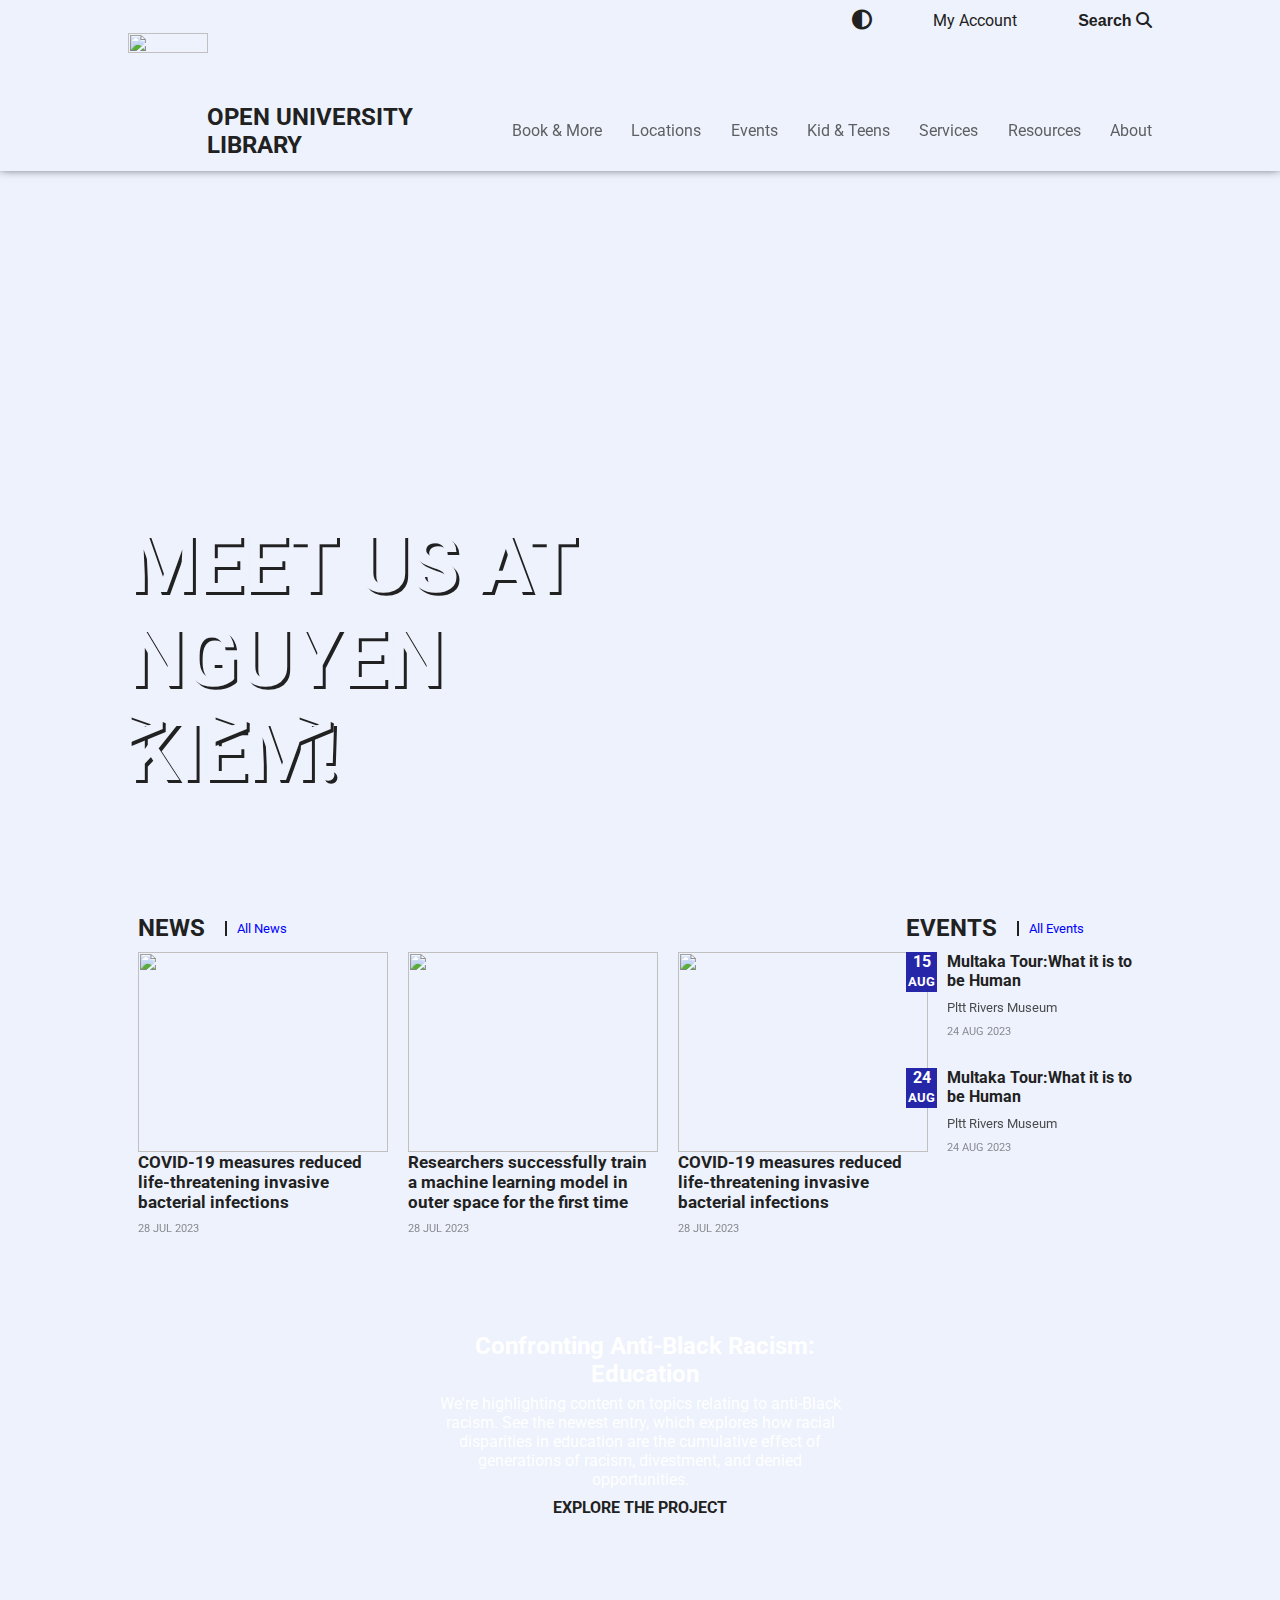
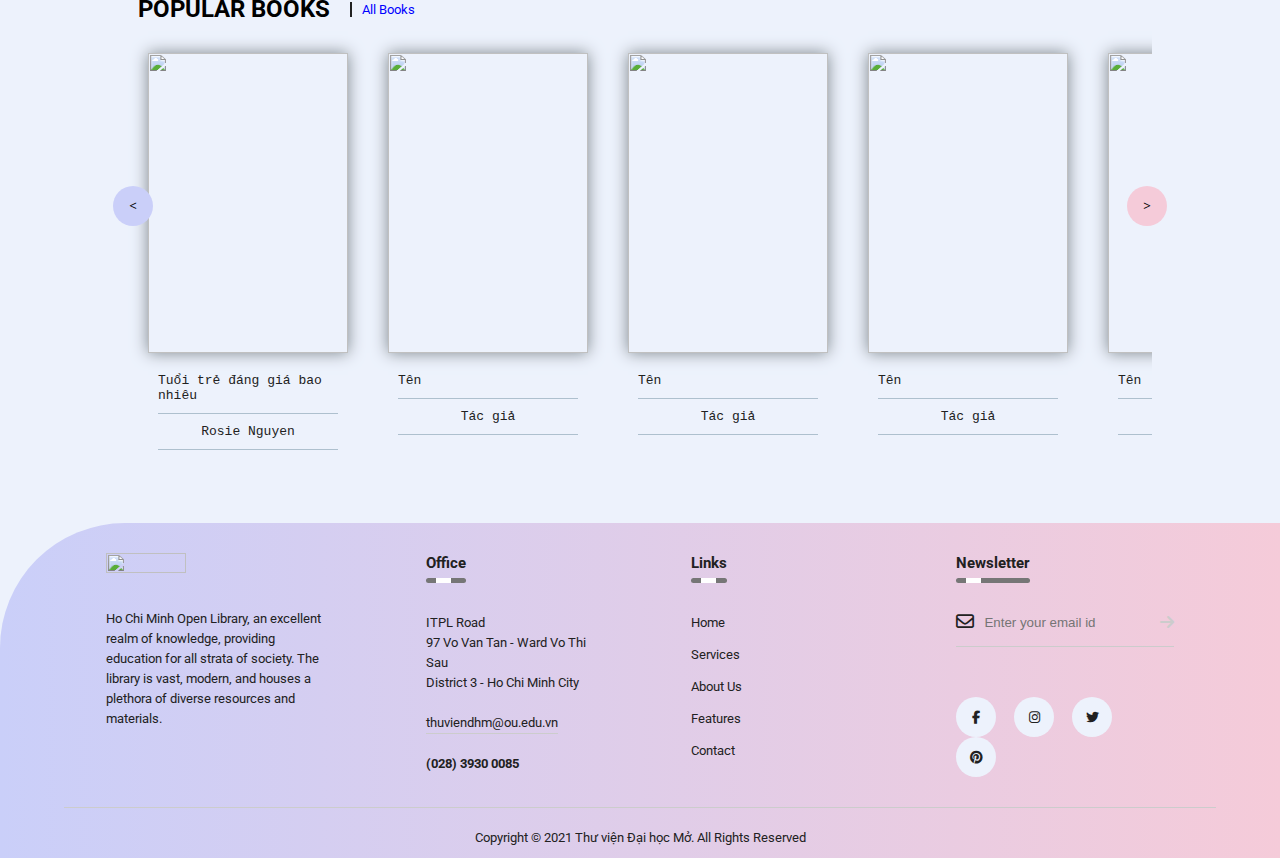
==== index.html @ e0888645 "darkmode" ====
<!DOCTYPE html>
    <html lang="en">
    <head>
        <meta charset="UTF-8">
        <meta name="viewport" content="width=device-width, initial-scale=1.0">

        <!--=============== FAVICON ===============-->
        <link rel="shortcut icon" href="images/logo.webp" type="image/x-icon">

        <!--=============== CSS ===============-->
        <link rel="stylesheet" href="/style/style.css">
        <link rel="stylesheet" href="https://cdnjs.cloudflare.com/ajax/libs/font-awesome/6.4.0/css/all.min.css">
        <link rel="stylesheet" href="/style/ipad-responsive.css">

        <title>Local Library</title>
    </head>
    <body>
        <!--==================== HEADER ====================-->
        <header id="header">
            <div class="left">
                <div class="logo-fullscreen">
                    <img src="/images/logo.webp" alt="">
                </div>
            </div>
            <div class="right">
                <ul class="nav-bar">
                    <li><i id="dark-mode-icon" class="fa-solid fa-circle-half-stroke"></i></li>
                    <li><a href="/index/account.html">My Account</a></li>
                    <li><button class="search-button">Search <i class="fa-solid fa-magnifying-glass"></i></button></li>
                </ul>
            </div>
        </header>

        <!--==================== MAIN ====================-->
        <main class="main">
            <!--==================== MENU ====================-->
            <section id="nav-bar-container">
                <div class="left">
                    <div class="logo-fullscreen hidden-vision">
                        <img src="/images/logo.webp" alt="">
                    </div>
                    <div class="title-fullscreen">
                        <h2>OPEN UNIVERSITY LIBRARY</h2>
                    </div>
                </div>
                <div class="right">
                    <ul class="nav-bar">
                        <li><a href="">Book & More</a></li>
                        <li><a href="">Locations</a></li>
                        <li><a href="">Events</a></li>
                        <li><a href="">Kid & Teens</a></li>
                        <li><a href="">Services</a></li>
                        <li><a href="">Resources</a></li>
                        <li><a href="">About</a></li>
                    </ul>
                    <div class="side-bar"><i class="fa-solid fa-bars"></i></div>
                </div>
            </section>
            <!--==================== VIDEO ====================-->
            <section class="" id="video-container">
                <video loop="" muted="" autoplay="" playsinline="" poster="images/library_img.jpg" class="fullscreen-bgvideo"> 
                    <source src="/video/video.mp4" type="video/mp4"> 
                </video>
                <div class="fullscreen-title">
                        <h1>MEET US AT NGUYEN KIEM!</h1>
                </div>
                <div class="arrow">
                    <span>></span>
                    <span>></span>
                    <span>></span>
                </div>
            </section>
        
            <!--==================== NEWS & EVENTS ====================-->
            <section id="news-and-events">
                <div id="news-container">
                    <div class="title-line">
                        <h2>NEWS</h2>
                        <a href="">All News</a>
                    </div>
                    <div class="news">
                        <div class="new">
                            <div class="new-image">
                                <img src="/images/image4.jpg" alt="">
                            </div>
                            <div class="new-description">
                                <p class="new-title">COVID-19 measures reduced life-threatening invasive bacterial infections</p>
                                <p class="time">28 JUL 2023</p>
                            </div>
                        </div>
                        <div class="new">
                            <div class="new-image">
                                <img src="/images/image3.jpg" alt="">
                            </div>
                            <div class="new-description">
                                <p class="new-title">Researchers successfully train a machine learning model in outer space for the first time</p>
                                <p class="time">28 JUL 2023</p>
                            </div>
                        </div>
                        <div class="new">
                            <div class="new-image">
                                <img src="/images/image2.jpg" alt="">
                            </div>
                            <div class="new-description">
                                <p class="new-title">COVID-19 measures reduced life-threatening invasive bacterial infections</p>
                                <p class="time">28 JUL 2023</p>
                            </div>
                        </div>
                    </div>
                </div>
                <div id="events-container">
                    <div class="title-line">
                        <h2>EVENTS</h2>
                        <a href="">All Events</a>
                    </div>
                    <div class="events">
                        <div class="event">
                            <div class="event-time">
                                15 <span>AUG</span>
                            </div>
                            <div class="event-description">
                                <p class="event-title">Multaka Tour:What it is to be Human</p>
                                <p class="event-location">Pltt Rivers Museum</p>
                                <p class="time">24 AUG 2023</p>
                            </div>
                        </div>
                        <div class="event">
                            <div class="event-time">
                                24 <span>AUG</span>
                            </div>
                            <div class="event-description">
                                <p class="event-title">Multaka Tour:What it is to be Human</p>
                                <p class="event-location">Pltt Rivers Museum</p>
                                <p class="time">24 AUG 2023</p>
                            </div>
                        </div>
                    </div>
                </div>
            </section>
            <!--==================== CENTER TWO PART ====================-->
            <div id="edu-container">
                <div class="edu-text-container">
                    <div class="title-line">
                        <h2>Confronting Anti-Black Racism: Education</h2>
                    </div>
                    <div>
                        We're highlighting content on topics relating to anti-Black racism. 
                        See the newest entry, which explores how racial disparities in education 
                        are the cumulative effect of generations of racism, divestment, and denied opportunities.
                    </div>
                    <div class="explore-button"><a href="">EXPLORE THE PROJECT</a></div>
                </div>
            </div>
            
            <!--==================== BOOKS ====================-->
            <section class="" id="books-and-more">
                <div class="title-line">
                    <h2>POPULAR BOOKS</h2>
                    <a href="">All Books</a>
                </div>
                <div id="formList">
                    <div id="list">
                        <div class="item">
                            <img src="/images/bookcover1.jpg" class="avatar" alt="">
                            <div class="content">
                                <div class="nameBook">
                                    <p>Tuổi trẻ đáng giá bao nhiêu</p>
                                </div>
                                <div class="nameAuthor">
                                    <p>Rosie Nguyen</p>
                                </div>
                            </div>
                        </div>
                        <div class="item">
                            <img src="/images/bookcover2.jpg" class="avatar" alt="">
                            <div class="content">
                                <div class="nameBook">
                                    <p>Tên</p>
                                </div>
                                <div class="nameAuthor">
                                    <p>Tác giả</p>
                                </div>
                            </div>
                        </div>
                        <div class="item">
                            <img src="/images/bookcover3.jpg" class="avatar" alt="">
                            <div class="content">
                                <div class="nameBook">
                                    <p>Tên</p>
                                </div>
                                <div class="nameAuthor">
                                    <p>Tác giả</p>
                                </div>
                            </div>
                        </div>
                        <div class="item">
                            <img src="/images/bookcover4.jpg" class="avatar" alt="">
                            <div class="content">
                                <div class="nameBook">
                                    <p>Tên</p>
                                </div>
                                <div class="nameAuthor">
                                    <p>Tác giả</p>
                                </div>
                            </div>
                        </div>
                        <div class="item">
                            <img src="/images/bookcover5.jpg" class="avatar" alt="">
                            <div class="content">
                                <div class="nameBook">
                                    <p>Tên</p>
                                </div>
                                <div class="nameAuthor">
                                    <p>Tác giả</p>
                                </div>
                            </div>
                        </div>
                        <div class="item">
                            <img src="/images/bookcover6.jpg" class="avatar" alt="">
                            <div class="content">
                                <div class="nameBook">
                                    <p>Tên</p>
                                </div>
                                <div class="nameAuthor">
                                    <p>Tác giả</p>
                                </div>
                            </div>
                        </div>
                        <div class="item">
                            <img src="/images/bookcover7.jpg" class="avatar" alt="">
                            <div class="content">
                                <div class="nameBook">
                                    <p>Tên</p>
                                </div>
                                <div class="nameAuthor">
                                    <p>Tác giả</p>
                                </div>
                            </div>
                        </div>
                        <div class="item">
                            <img src="/images/bookcover8.jpg" class="avatar" alt="">
                            <div class="content">
                                <div class="nameBook">
                                    <p>Tên</p>
                                </div>
                                <div class="nameAuthor">
                                    <p>Tác giả</p>
                                </div>
                            </div>
                        </div>
                    </div>
                </div>
                <div class="direction">
                    <button id="prev"><</button>
                    <button id="next">></button>
                </div>
                
            </section>

            <!--==================== NEWSLETTER ====================-->
            <section class="newsletter section">
                
            </section>
        </main>

        <!--==================== FOOTER ====================-->
        <footer>
            <div class="row">
                <div class="col">
                    <img src="/images/logo.webp" class="logo">
                    <p>
                        Ho Chi Minh Open Library, an excellent realm of knowledge, 
                        providing education for all strata of society. The library is vast, 
                        modern, and houses a plethora of diverse resources and materials. 
                    </p>
                </div>
                <div class="col">
                    <h3>Office<div class="underline"><span></span></div></h3>
                    <p>ITPL Road</p>
                    <p>97 Vo Van Tan - Ward Vo Thi Sau</p>
                    <p>District 3 - Ho Chi Minh City</p>
                    <p class="email-id">thuviendhm@ou.edu.vn</p>
                    <h4>(028) 3930 0085</h4>
                </div>
                <div class="col">
                    <h3>Links<div class="underline"><span></span></div></h3>
                    <ul class="linkList">
                        <li><a href="">Home</a></li>
                        <li><a href="">Services</a></li>
                        <li><a href="">About Us</a></li>
                        <li><a href="">Features</a></li>
                        <li><a href="">Contact</a></li>
                    </ul>
                </div>
                <div class="col">
                    <h3>Newsletter<div class="underline"><span></span></div></h3>
                    <form>
                        <i class="fa-regular fa-envelope"></i>
                        <input type="email" placeholder="Enter your email id" required>
                        <button type="submit"><i class="fa-solid fa-arrow-right"></i></button>
                    </form>
                    <div class="social-icons">
                        <a href="https://www.facebook.com/groups/thuvienou"><i class="fa-brands fa-facebook-f"></i></a>
                        <i class="fa-brands fa-instagram"></i>
                        <i class="fa-brands fa-twitter"></i>
                        <i class="fa-brands fa-pinterest"></i>
                    </div>
                </div>
            </div>
            <hr>
            <p class="copyright">Copyright © 2021 Thư viện Đại học Mở. All Rights Reserved</p>
        </footer>
        <!--=============== MAIN JS ===============-->
        <script src="/script/script.js"></script>
    </body>
</html>
---- style/style.css ----
@import url('https://fonts.googleapis.com/css2?family=Roboto&display=swap');

:root{
    --default-color: #fff;
    --gradient-color-start:#CACFF9;
    --gradient-color-end: #F5CBD9;
    --primary-color: #edf2fc;
    --secondary-color: #212121;
}

.dark-theme{
    --primary-color: #000106;
    --secondary-color: #fff;
    --gradient-color-start: #243748;
    --gradient-color-end: #4B749F;
}

*{
    margin: 0;
    padding: 0;
}

body{
    box-sizing: border-box;
    font-family: Roboto;
    margin: 0;
    background-color: var(--primary-color);
}

.flex{
    display: flex;
    align-items: center;
    justify-content: space-between;
}

a{
    color: var(--secondary-color);
    text-decoration: none;
}

.fixed{
    position: fixed;
    top: 0;
    width: 100%;
    z-index: 999;
}
.nav-bar{
    list-style: none;
    display: flex;
    justify-content: space-between;
}
img{
    width: 100%;
    object-fit: cover;
    height: 100%;
}

.hidden-vision{
    visibility: hidden;
}
/* HEADER STYLE */
#header{
    background-color: var(--primary-color);
    height: 10vh;
    max-width: 100%;
    display: flex;
    justify-content: center;
    position: relative;
    z-index: 999;
}
.left{
    width: 30%;
    display: flex;
    align-items: center;
}
.right{
    width: 50%;
}
.logo-fullscreen{
    width: 80px;
}
#header .right .nav-bar{
    margin-top: 10px;
    margin-left: auto;
    width: 300px;
    align-items: center;
}
#header .right .nav-bar li > button.search-button{
    border: none;
    background-color: var(--primary-color);
    color: var(--secondary-color);
    font-weight: bold;
    font-size: 1rem;
}

#dark-mode-icon{
    font-size: 20px;
    cursor: pointer;
    color: var(--secondary-color);
}

/* HEADER STYLE END */

/* MENU-BAR STYLE */
.title-fullscreen{
    color: var(--secondary-color);
}

#nav-bar-container{
    background-color: var(--primary-color);
    height: 9vh;
    max-width: 100%;
    display: flex;
    justify-content: center;
    align-items: center;
    box-shadow: 0px -3px 10px var(--secondary-color);
}
#nav-bar-container .right .nav-bar li{
    position: relative;
}
#nav-bar-container .right .nav-bar li:after {
    content: "";
    position: absolute;
    width: 0%;
    height: 3.5px;
    display: block;
    transition: all 0.3s ease;
}
#nav-bar-container .right .nav-bar li:hover::after {
    width: 100%;
    height: 3.5px;
    background-color: var(--secondary-color);
}
#nav-bar-container .right .nav-bar li a{
    opacity: 0.7;
}
#nav-bar-container .right .nav-bar li:hover a{
    opacity: 1;
}
#nav-bar-container .right .side-bar{
    width: 20px;
    font-size: 1.5rem;
    margin-left: auto;
    display: none;
}

/* MENU-BAR STYLE END */

/* VIDEO STYLE*/

#video-container{
    width: 100%;
    height: 77vh;
    position: relative;
    overflow: hidden;
}

.fullscreen-bgvideo{
    position: absolute;
    top: 50%;
    left: 50%;
    min-width: 100%;
    min-height: 100%;
    transform: translateX(-50%) translateY(-50%);
    z-index: -1;
}

.fullscreen-title {
    text-shadow: 3px 3px var(--secondary-color);
    position: absolute;
    top: 50%;
    left: 10%;
    max-width: 50%;
    color: var(--primary-color);
    font-size: 40px;
    width: 500px;
}

.arrow{
    position: absolute;
    bottom: 3%;
    left: 17%;
    rotate: 90deg;
    cursor: pointer;
}

.arrow span{
    display: block;
    margin: -10px;
    transform: rotate(-90deg);
    animation: animate 2s infinite;
    font-size: 80px;
    font-weight: bold;
    color: var(--primary-color);
    text-shadow: 3px 3px var(--secondary-color);
}

.arrow span:nth-child(2){
    animation-delay: 0.2s;  
}

.arrow span:nth-child(3){
    animation-delay: 0.4s;
}

@keyframes animate{
    0%{
        opacity: 0;
        transform: rotate(-90deg) translate(-20px, 0px);
    }
    50%{
        opacity: 1;
    }
    100%{
       opacity: 0;
        transform: rotate(-90deg) translate(20px, 0px);
    }
}
/* VIDEO STYLE END*/

/* NEWS AND EVENTS STYLE */

#news-and-events{
    display: flex;
    margin: 50px 10%;
    color: var(--secondary-color);
 
}
.title-line{
    display: flex;
    align-items: center;
    padding-left: 10px;
}
.title-line > a{
    color: blue;
    font-size: 0.8rem;
    margin-left: 20px;
    padding-left: 10px;
    border-left: 2px solid var(--secondary-color);
}
.event-description,
.new-description{
    width: 250px;
}
.new,
.event{
    padding: 10px;
    margin-bottom: 10px;
}
/* news */
#news-container{
    width: 75%;
}
.news{
    display: flex;
}
.new-image{
    width: 100%;
    height: 200px;
}
.new-description .new-title{
    font-size: 17px;
    font-weight: bold;
}
.time{
    font-size: 0.7rem;
    opacity: 0.5;
    margin-top: 10px;
}
/* news end */

/* events */
#events-container{
    width: 25%;
}
.event{
    display: flex;
}
.event .event-time{
    background-color: rgb(38, 38, 169);
    width: 40px;
    height: 40px;
    color: var(--default-color);
    text-align: center;
    margin-right: 10px;
    font-weight: bold;
}
.event .event-time > span{
    font-size: 0.8rem;
}
.event-description .event-title{
    font-weight: bold;
}
.event-description .event-location{
    opacity: 0.8;
    font-size: 0.8rem;
    margin-top: 10px;
}

/* events end */

/* NEWS AND EVENTS STYLE END*/

/* EDUCATION STYLE */
#edu-container{
    margin: 50px 10%;
    position: relative;
}
#edu-container::before {
    content: "";
    position: absolute;
    top: 0; left: 0;
    width: 100%; height: 100%;
    background-image: url(/images/education_bg.png);
    filter: brightness(0.5);
    background-repeat: no-repeat;
    background-position: center;
    background-size: cover;
}
#edu-container .edu-text-container{
    position: relative;
    display: flex;
    flex-direction: column;
    align-items: center;
    justify-content: space-evenly;
    color: var(--default-color);
    width: 40%;
    height: 200px;
    margin: 0px auto;
    padding: 20px;
}
.edu-text-container .title-line{
    text-align: center;
}
.edu-text-container  div:nth-child(2){
    text-align: center;
}
.edu-text-container  .explore-button{
    background-color: var(--primary-color);
    border-radius: 5px ;
    padding: 2px 10px;
    transition: 0.5s;
}
.edu-text-container  .explore-button > a{
    font-size: 1rem;
    font-weight: bold;
    transition: 0.5s;
}
.edu-text-container  .explore-button:hover{
    background-color: grey;
}
.edu-text-container  .explore-button:hover > a{
    color: var(--primary-color);
}

/* EDUCATION STYLE END */

/* BOOKS STYLE */
#books-and-more{
    position: relative;
    margin: 50px 10%;
}

.direction{
    text-align: center;
    position: absolute;
    top: 40%;
    width: 100%;
}

.direction button{
    font-family: cursive;
    font-weight: bold;
    border: none;
    width: 40px;
    height: 40px;
    border-radius: 50%;
    transition: 0.5s;
    margin: 0 10px;
    cursor: pointer;
}
.direction #prev{
    background-color: var(--gradient-color-start);
    position: absolute;
    left: -25px;
    transition: 0.5s;
}
.direction #prev:hover{
    background-color: var(--gradient-color-end);
}
.direction #next{
    background-color: var(--gradient-color-end);
    position: absolute;
    right: -25px;
    transition: 0.5s;
}
.direction #next:hover{
    background-color: var(--gradient-color-start);
}

.direction button:hover{
    background-color: var(--color6)
}

#formList{
    width: 1200px;
    max-width: 100%;
    overflow: auto;
    margin: 0 auto;
    scroll-behavior: smooth;
    scroll-snap-type: both;
}

#formList::-webkit-scrollbar{
    display: none!important;
}

#list{
    display: flex;
    width: max-content;
}

.item{
    width: 240px;
    height: 450px;
    overflow: hidden;
    transition: 0.5s;
    scroll-snap-align: start;
}

.item .avatar{
    display: block;
    margin: 30px auto 10px;
    width: 200px;
    height: 300px;
    object-fit: cover;
    box-shadow: 0px 0px 15px #7e878d;
    transition: 0.5s;
    cursor: pointer;
   
}

.item .avatar:hover{
    transform: scale(1.1);
    translate: 10px -10px;
    box-shadow: -8px 8px 10px #7e878d;
}
.item .content{
    padding: 0 30px;
    font-family: monospace;
    color: var(--secondary-color);
}

.item .content > div > p{
    padding: 10px 0;
    border-bottom: 1px solid #AEC0CE;
}
.item .nameAuthor{
    text-align: center;
    border-bottom: none!important;
}

#list:hover .item:not(:hover){
    filter: blur(1.5px);
}

/* BOOKS STYLE END */

/* FOOTER STYLE */

footer{
    width: 100%;
    background: linear-gradient(to right, var(--gradient-color-start) , var(--gradient-color-end));
    color: var(--secondary-color);
    padding: 20px 0 10px;
    border-top-left-radius: 125px;
    font-size: 13px;
    line-height: 20px;
}

.row{
    width: 85%;
    margin: auto;
    display: flex;
    flex-wrap: wrap;
    align-items: flex-start;
    justify-content: space-between;
}
.col{
    flex-basis: 20%;
    padding: 10px;
}
.col:nth-child(2), .col:nth-child(3){
    flex-basis: 15%;
}
.logo{
    width: 80px;
    margin-bottom: 30px;
}
.col h3{
    width: fit-content;
    margin-bottom: 40px;
    position: relative;
}
.email-id{
    width: fit-content;
    border-bottom: 1px solid #ccc;
    margin: 20px 0;
}
ul.linkList li{
    list-style: none;
    margin-bottom: 12px;
}
ul.linkList li a{
    text-decoration: none;
    color:var(--secondary-color);
}
.col form{
    padding-bottom: 15px;
    display: flex;
    align-items: center;
    justify-content: space-between;
    border-bottom: 1px solid #ccc;
    margin-bottom: 50px;
}
.col form .fa-envelope{
    font-size: 18px;
    margin-right: 10px;
}
.col form input{
    width: 100%;
    background: transparent;
    color: #ccc;
    border: 0;
}
.col form button{
    background-color: transparent;
    border: 0;
    cursor: pointer;
}
.col form button .fa-arrow-right{
    font-size: 16px;
    color: #ccc;
}
.social-icons i{
    width: 40px;
    height: 40px;
    border-radius: 50%;
    text-align: center;
    line-height: 40px;
    color: var(--secondary-color);
    background-color: var(--primary-color);
    margin-right: 15px;
    cursor: pointer;
}
hr{
    width: 90%;
    border: 0;
    border-bottom: 1px solid #ccc;
    margin: 20px auto;
}
.copyright{
    text-align: center;
}
.underline{
    width: 100%;
    height: 5px;
    background-color: #767676;
    border-radius: 3px;
    position: absolute;
    top: 25px;
    left: 0;
    overflow: hidden;
}
.underline span{
    width: 15px;
    height: 100%;
    background-color: var(--default-color);
    position: absolute;
    top: 0;
    left: 10px;
    animation: moving 2s linear infinite;
}
@keyframes moving{
    0%{
        left: -20px;
    }
    100%{
        left: 100%;
    }
}
/* FOOTER STYLE END */

/* RESPONSIVE STYLE */


@media screen and (max-width: 768px) {
     /* header responsive */
        #header{
            display: none;
        }
    /* header responsive end */
    /* menubar responsive */
    #menu-bar-container .logo-fullscreen img{
        display: block;
        margin-top: 10px;
    }
    .title > h2{
       font-size: 1.25rem;
    }
    .menu-bar{
        display: block;
    }
    /* menubar responsive end */
    
    /* book responsive */
    .item{
        width: 50vw;
    }

    .item .avatar{
        box-shadow: none;
        transform: scale(0.8);
    }

    .item .avatar:hover{
        transform: scale(1);
        translate: 0px 0px;
        box-shadow: 0px 0px 15px #7e878d;
    }
    .direction{
        display: none;
    }
    /* book responsive end*/

    /* footer responsive */
    footer{
        bottom: unset;
    }
    .col{
        flex-basis: 100%;
    }
    .col:nth-child(2), .col:nth-child(3){
        flex-basis: 100%;
    }
    /* footer responsive end*/
}
/* RESPONSIVE STYLE END */
---- style/ipad-responsive.css ----
@media screen and (max-width: 1024px){
    .title-line{
        padding-left: 0px;
        margin-bottom: 20px;
    }
    /* header responsive */
    #header{
        height: 7vh;
    }
    #nav-bar-container{
        height: 6vh;
    }
    /* header responsive end */

    /* menubar responsive */
   
    #nav-bar-container .left{
        width: 50%;
    }
    #nav-bar-container .right{
        width: 30%;
    }
    #nav-bar-container .right .nav-bar{
        display: none;
    }
    #nav-bar-container .right .side-bar{
        display: block;
    }

    /* menubar responsive end */

    /* video responsive */
    #video-container{
        height: 68vh;
    }
    /* video responsive*/

    /* news and event responsive */
    #news-and-events{
        flex-direction: column;
    }
    .news{
        flex-direction: column;
    }
    .new{
        display: flex;
        width: 600px;
    }
    .new-image{
        width: 200%;
        height: 300px;
    }
    .event-description,
    .new-description{
        width: 100%;
        margin-left: 20px;
    }
    .events{
        display: flex;

    }
    .event:not(:first-child){
        margin-left: 30px;
    }
    /* news and event responsive end*/

    /* education explore responsive */
    .edu-text-container  div:nth-child(2){
        font-size: 0.8rem;
    }
    .edu-text-container  .explore-button{
        margin-top: 10px;
    }
    /* education explore responsive end */
    
    /* book responsive */
    .item{
        width: 26.5vw;
    }
    .direction{
        display: none;
    }
    /* book responsive end*/

    /* footer responsive */
    .social-icons i{
        margin-bottom: 10px;
    }
    /* footer responsive end*/

    
}
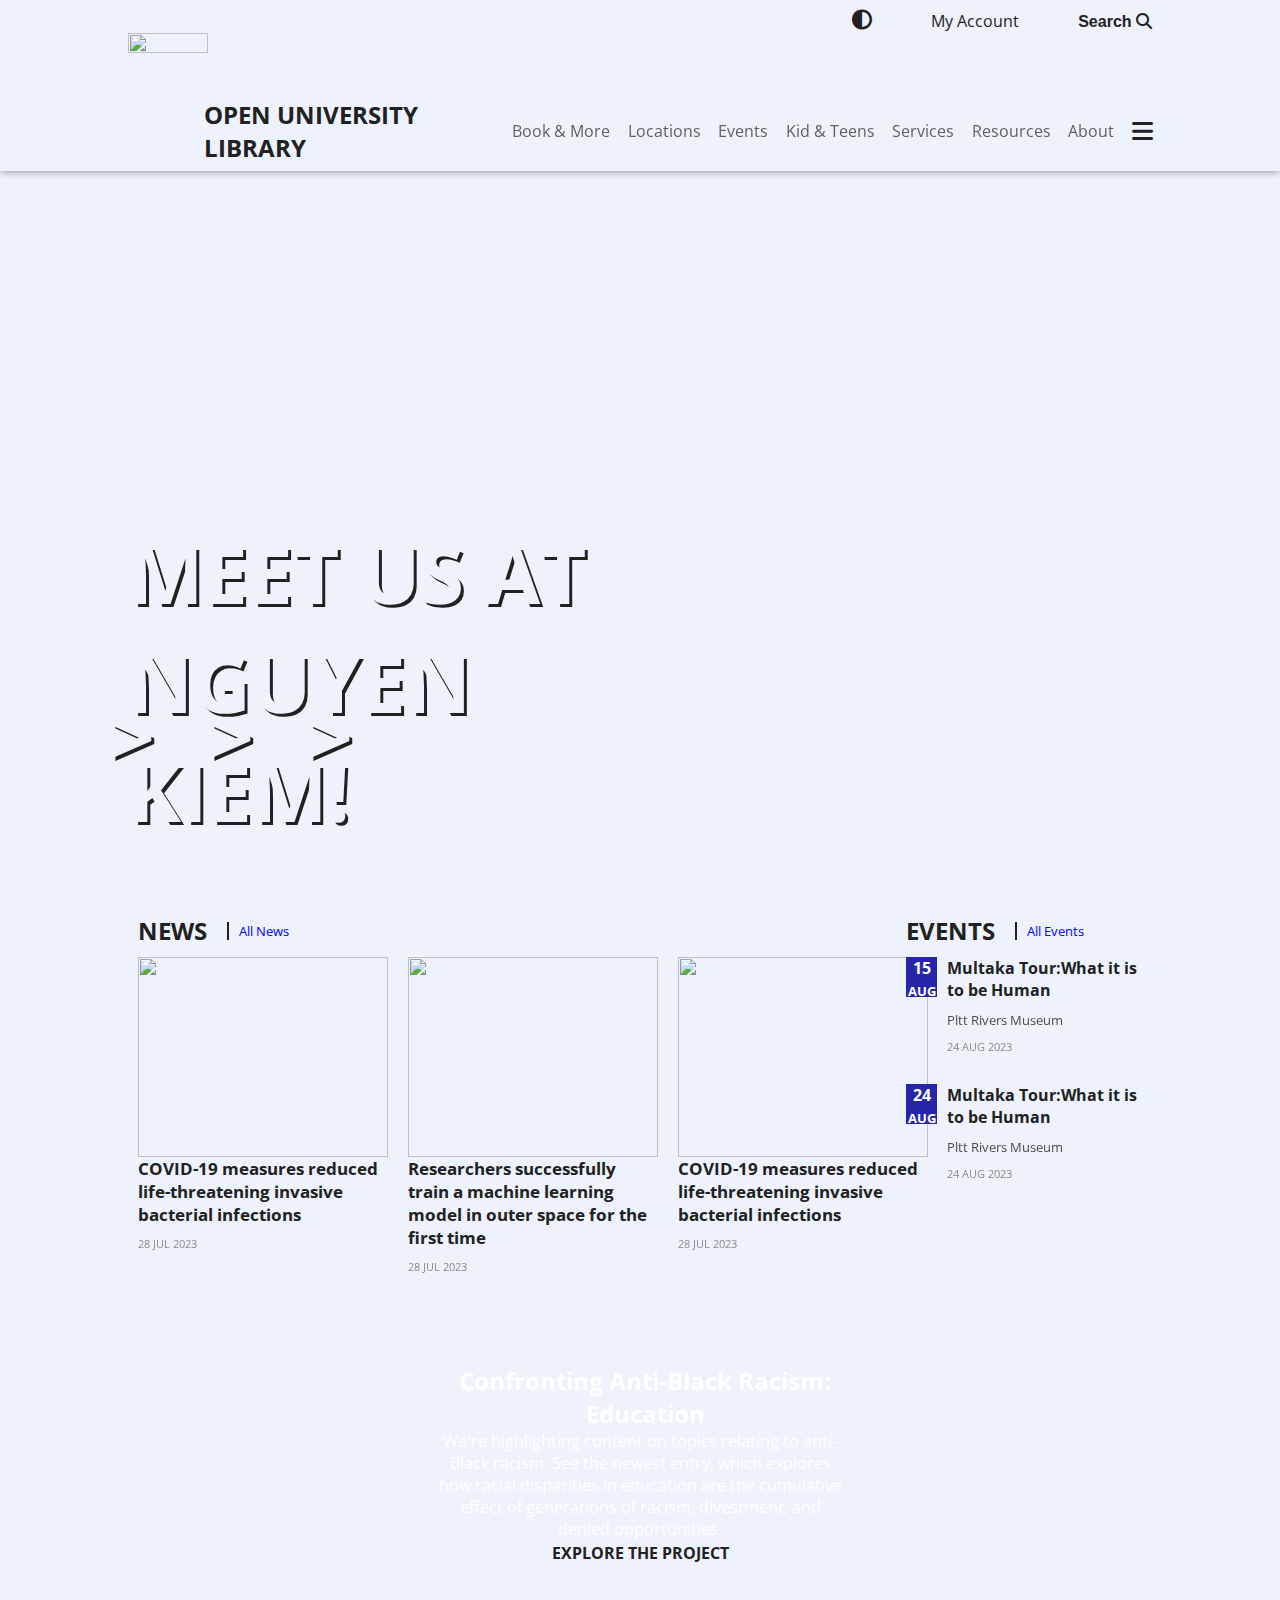
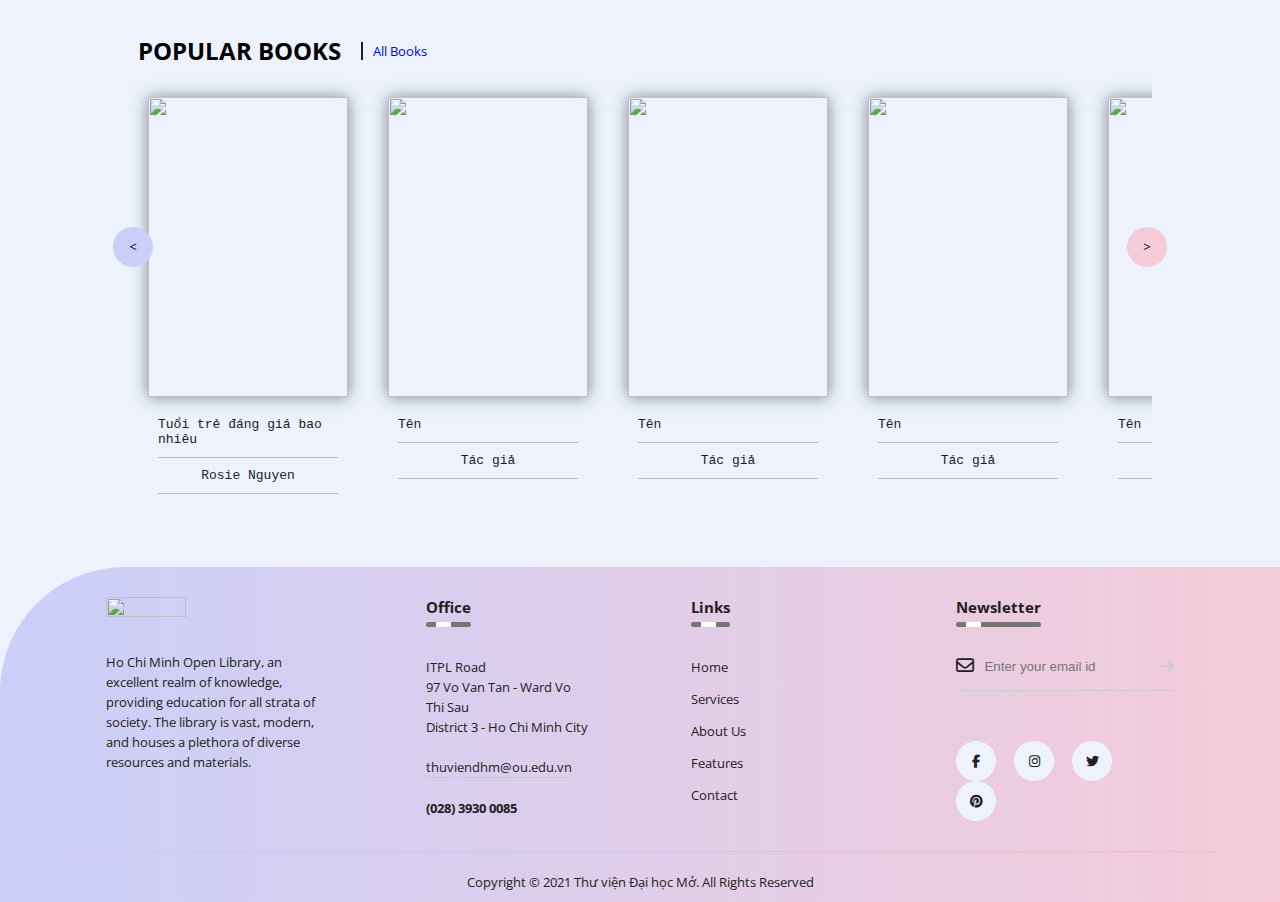
==== commit 3cff623c: "Merge pull request #4 from trvannhanh/trvannhanh" ====
--- a/index.html
+++ b/index.html
@@ -15,24 +15,50 @@
         <title>Local Library</title>
     </head>
     <body>
+        <div id="search-part">
+            <div id="search-container">
+                <div class="logo-fullscreen">
+                    <a href="index.html"><img src="../images/logo.webp" alt=""></a>
+                </div>
+                <h2>WHAT WOULD YOU LIKE TO FIND</h2>
+                <input type="text"><i class="fa-solid fa-magnifying-glass"></i>
+                <button id="search-close-button"><i class="fa-solid fa-x"></i></button>
+            </div>
+        </div>
+        <div id="sidebar">
+            <ul class="nav-bar">
+                <li><a href="../index/account.html">My Account</a></li>
+                <li><button class="search-button">Search <i class="fa-solid fa-magnifying-glass"></i></button></li>
+                <li><button id="close-button"><i class="fa-solid fa-x"></i></button></li>
+            </ul>
+            <ul class="main-nav-bar">
+                <li><a href=""><i class="fa-solid fa-book"></i>Book & More<i class="fa-solid fa-arrow-right"></i></a></li>
+                <li><a href=""><i class="fa-solid fa-location-dot"></i>Locations<i class="fa-solid fa-arrow-right"></i></a></li>
+                <li><a href=""><i class="fa-regular fa-calendar-days"></i>Events<i class="fa-solid fa-arrow-right"></i></a></li>
+                <li><a href=""><i class="fa-solid fa-children"></i>Kid & Teens<i class="fa-solid fa-arrow-right"></i></a></li>
+                <li><a href=""><i class="fa-solid fa-gear"></i>Services<i class="fa-solid fa-arrow-right"></i></a></li>
+                <li><a href=""><i class="fa-solid fa-cloud"></i>Resources<i class="fa-solid fa-arrow-right"></i></a></li>
+                <li><a href=""><i class="fa-solid fa-circle-info"></i>About<i class="fa-solid fa-arrow-right"></i></a></li>
+        </div>
         <!--==================== HEADER ====================-->
         <header id="header">
             <div class="left">
                 <div class="logo-fullscreen">
-                    <img src="/images/logo.webp" alt="">
+                    <a href="index.html"><img src="../images/logo.webp" alt=""></a>
                 </div>
             </div>
             <div class="right">
                 <ul class="nav-bar">
                     <li><i id="dark-mode-icon" class="fa-solid fa-circle-half-stroke"></i></li>
                     <li><a href="/index/account.html">My Account</a></li>
-                    <li><button class="search-button">Search <i class="fa-solid fa-magnifying-glass"></i></button></li>
+                    <li><button id="search-button">Search <i class="fa-solid fa-magnifying-glass"></i></button></li>
                 </ul>
             </div>
         </header>
 
         <!--==================== MAIN ====================-->
         <main class="main">
+            
             <!--==================== MENU ====================-->
             <section id="nav-bar-container">
                 <div class="left">
@@ -52,15 +78,13 @@
                         <li><a href="">Services</a></li>
                         <li><a href="">Resources</a></li>
                         <li><a href="">About</a></li>
+                        <li><div id="sidebar-button"><i class="fa-solid fa-bars"></i></div></li>
                     </ul>
-                    <div class="side-bar"><i class="fa-solid fa-bars"></i></div>
+                    
                 </div>
             </section>
             <!--==================== VIDEO ====================-->
-            <section class="" id="video-container">
-                <video loop="" muted="" autoplay="" playsinline="" poster="images/library_img.jpg" class="fullscreen-bgvideo"> 
-                    <source src="/video/video.mp4" type="video/mp4"> 
-                </video>
+            <section class="" id="banner-container">
                 <div class="fullscreen-title">
                         <h1>MEET US AT NGUYEN KIEM!</h1>
                 </div>
@@ -137,7 +161,7 @@
                     </div>
                 </div>
             </section>
-            <!--==================== CENTER TWO PART ====================-->
+            <!--==================== EDUCATION EXPLORE ====================-->
             <div id="edu-container">
                 <div class="edu-text-container">
                     <div class="title-line">
@@ -254,11 +278,6 @@
                     <button id="prev"><</button>
                     <button id="next">></button>
                 </div>
-                
-            </section>
-
-            <!--==================== NEWSLETTER ====================-->
-            <section class="newsletter section">
                 
             </section>
         </main>
--- a/style/style.css
+++ b/style/style.css
@@ -1,11 +1,12 @@
-@import url('https://fonts.googleapis.com/css2?family=Roboto&display=swap');
-
+@import url('https://fonts.googleapis.com/css2?family=Open+Sans&family=Roboto&display=swap');
 :root{
     --default-color: #fff;
     --gradient-color-start:#CACFF9;
     --gradient-color-end: #F5CBD9;
     --primary-color: #edf2fc;
     --secondary-color: #212121;
+    --font-one: 'Roboto';
+    --font-two: 'Open Sans';
 }
 
 .dark-theme{
@@ -18,11 +19,12 @@
 *{
     margin: 0;
     padding: 0;
+    list-style: none;
 }
 
 body{
     box-sizing: border-box;
-    font-family: Roboto;
+    font-family: var(--font-two);
     margin: 0;
     background-color: var(--primary-color);
 }
@@ -42,13 +44,16 @@
     position: fixed;
     top: 0;
     width: 100%;
-    z-index: 999;
+    z-index: 888;
 }
 .nav-bar{
     list-style: none;
     display: flex;
     justify-content: space-between;
 }
+.nav-bar button{
+    cursor: pointer;
+}
 img{
     width: 100%;
     object-fit: cover;
@@ -57,6 +62,13 @@
 
 .hidden-vision{
     visibility: hidden;
+}
+.show{
+    display: block!important;
+}
+
+.hidden{
+    display: none!important;
 }
 /* HEADER STYLE */
 #header{
@@ -66,7 +78,7 @@
     display: flex;
     justify-content: center;
     position: relative;
-    z-index: 999;
+    z-index: 888;
 }
 .left{
     width: 30%;
@@ -78,6 +90,7 @@
 }
 .logo-fullscreen{
     width: 80px;
+    cursor: pointer;
 }
 #header .right .nav-bar{
     margin-top: 10px;
@@ -85,7 +98,7 @@
     width: 300px;
     align-items: center;
 }
-#header .right .nav-bar li > button.search-button{
+#header .right .nav-bar li > button#search-button{
     border: none;
     background-color: var(--primary-color);
     color: var(--secondary-color);
@@ -99,11 +112,53 @@
     color: var(--secondary-color);
 }
 
+/* search */
+
+#search-part{
+    display: none;
+}
+
+#search-container{
+    width: 100%;
+    height: 10vh;
+    position: fixed;
+    z-index: 999;
+    background-color: var(--gradient-color-start);
+    display: flex;
+    justify-content: center;
+    align-items: center;
+}
+#search-container > h2{
+    font-weight: bold;
+    margin-right: 50px;
+}
+
+#search-container > input{
+    width: 700px;
+    border: none;
+    background-color: transparent;
+    border-bottom: 3px solid var(--gradient-color-end);
+    outline: none;
+}
+
+#search-container > button{
+    position: absolute;
+    right: 8%;
+    top: 10px;
+    border: none;
+    background: transparent;
+}
+
+#search-container i{
+    opacity: 0.8;
+    cursor: pointer;
+}
 /* HEADER STYLE END */
 
 /* MENU-BAR STYLE */
 .title-fullscreen{
     color: var(--secondary-color);
+    font-family: var(--font-two);
 }
 
 #nav-bar-container{
@@ -115,8 +170,12 @@
     align-items: center;
     box-shadow: 0px -3px 10px var(--secondary-color);
 }
+#nav-bar-container .right .nav-bar{
+    align-items: center;
+}
 #nav-bar-container .right .nav-bar li{
     position: relative;
+   
 }
 #nav-bar-container .right .nav-bar li:after {
     content: "";
@@ -126,7 +185,7 @@
     display: block;
     transition: all 0.3s ease;
 }
-#nav-bar-container .right .nav-bar li:hover::after {
+#nav-bar-container .right .nav-bar li:not(:last-child):hover:after {
     width: 100%;
     height: 3.5px;
     background-color: var(--secondary-color);
@@ -137,32 +196,86 @@
 #nav-bar-container .right .nav-bar li:hover a{
     opacity: 1;
 }
-#nav-bar-container .right .side-bar{
+#nav-bar-container .right #sidebar-button{
     width: 20px;
     font-size: 1.5rem;
-    margin-left: auto;
+    cursor: pointer;
+    color: var(--secondary-color);
+}
+
+/* sidebar style */
+#sidebar{
+    position: fixed;
+    z-index: 999;
+    right: 0;
+    max-width: 400px;
+    width: 400px;
+    height: 100%;
+    background-color: var(--gradient-color-end);
     display: none;
-}
+    animation: sidebar-ani .5s;
+}
+@keyframes sidebar-ani {
+    0%{
+        width: 0px;
+    }
+    100%{
+        width: 400px;
+    }
+}
+
+#sidebar .nav-bar{
+    width: 220px;
+    align-items: center;
+    margin: 10px 10px;
+}
+#sidebar .nav-bar li button{
+    border: none;
+    background-color: transparent;
+    font-size: 1rem;
+    color: var(--secondary-color);
+}
+#sidebar .nav-bar li i{
+    font-size: 0.8rem;
+} 
+#sidebar .main-nav-bar{
+    flex-direction: column;
+    margin-top: 10px;
+}
+#sidebar .main-nav-bar a{
+    display: block;
+    height: 100%;
+    width: 100%;
+    line-height: 40px;
+    font-size: 1rem;
+    color: var(--secondary-color);
+    padding-left: 20px;
+    box-sizing: border-box;
+    transition: .4s;
+}
+#sidebar .main-nav-bar li:hover a{
+    padding-left: 30px;
+    background-color: var(--gradient-color-start);
+}
+#sidebar .main-nav-bar a i{
+    margin-right: 16px;
+}
+/* sidebar style end */
 
 /* MENU-BAR STYLE END */
 
 /* VIDEO STYLE*/
 
-#video-container{
+#banner-container{
     width: 100%;
     height: 77vh;
     position: relative;
     overflow: hidden;
-}
-
-.fullscreen-bgvideo{
-    position: absolute;
-    top: 50%;
-    left: 50%;
-    min-width: 100%;
-    min-height: 100%;
-    transform: translateX(-50%) translateY(-50%);
-    z-index: -1;
+    background-image: url(/images/library_img.jpg);
+    background-attachment: fixed;
+    background-repeat: no-repeat;
+    background-size: cover;
+    background-position: center;
 }
 
 .fullscreen-title {
@@ -178,7 +291,7 @@
 
 .arrow{
     position: absolute;
-    bottom: 3%;
+    bottom: -2%;
     left: 17%;
     rotate: 90deg;
     cursor: pointer;
@@ -246,6 +359,7 @@
 .event{
     padding: 10px;
     margin-bottom: 10px;
+    cursor: pointer;
 }
 /* news */
 #news-container{
@@ -261,6 +375,9 @@
 .new-description .new-title{
     font-size: 17px;
     font-weight: bold;
+}
+.new-description .new-title:hover{
+    color: rgb(192, 29, 29);
 }
 .time{
     font-size: 0.7rem;
@@ -290,6 +407,9 @@
 }
 .event-description .event-title{
     font-weight: bold;
+}
+.event-description .event-title:hover{
+    color: rgb(192, 29, 29);
 }
 .event-description .event-location{
     opacity: 0.8;
--- a/style/ipad-responsive.css
+++ b/style/ipad-responsive.css
@@ -18,20 +18,39 @@
         width: 50%;
     }
     #nav-bar-container .right{
-        width: 30%;
+        width: 30%
     }
     #nav-bar-container .right .nav-bar{
+        justify-content: flex-end;
+    }
+    #nav-bar-container .right .nav-bar li:not(:last-child){
         display: none;
-    }
-    #nav-bar-container .right .side-bar{
-        display: block;
     }
 
     /* menubar responsive end */
 
+    /* sidebar responsive */
+    #sidebar{
+        width: 350px;
+        animation: responsive-sidebar-ani .5s;
+    }
+    @keyframes responsive-sidebar-ani {
+        0%{
+            width: 0px;
+        }
+        100%{
+            width: 350px;
+        }
+    }
+    /* sidebar responsive end */
+
     /* video responsive */
     #video-container{
         height: 68vh;
+    }
+    .arrow{
+        bottom: 5%;
+        left: 22%;
     }
     /* video responsive*/
 
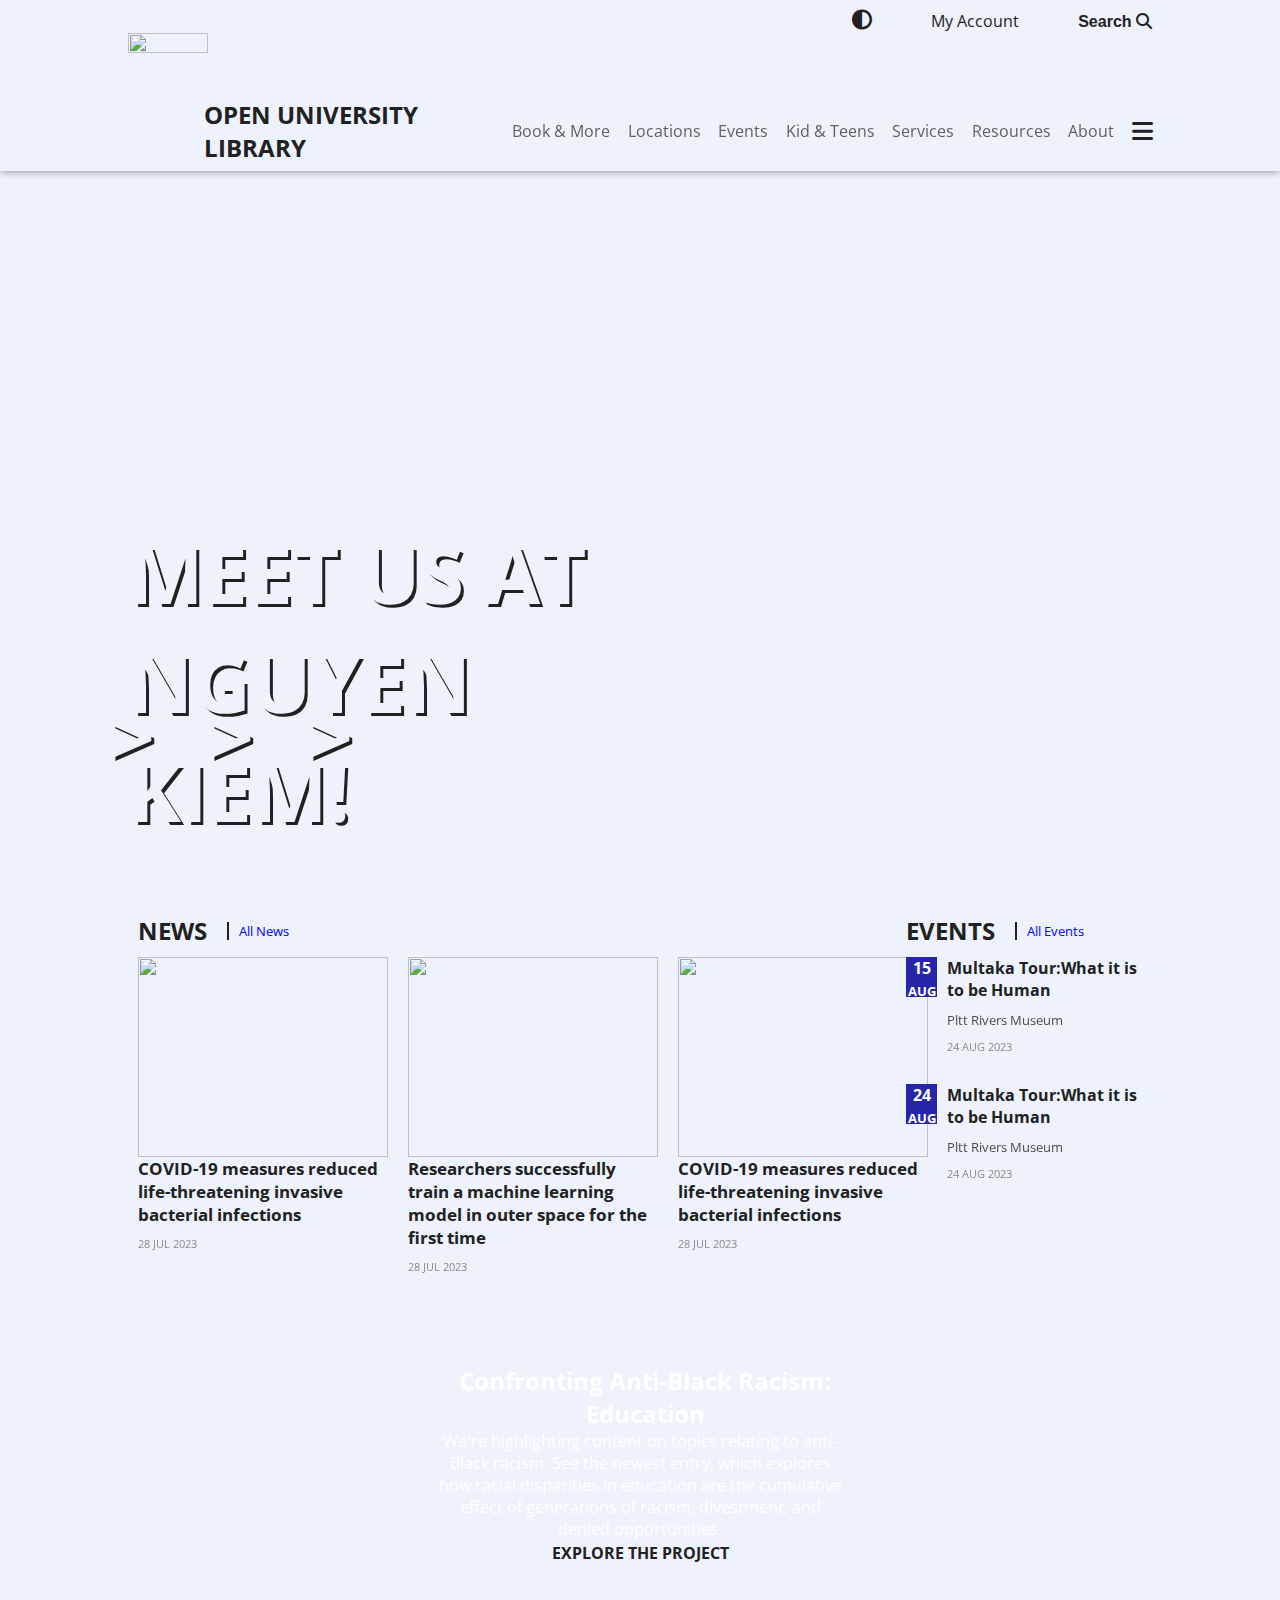
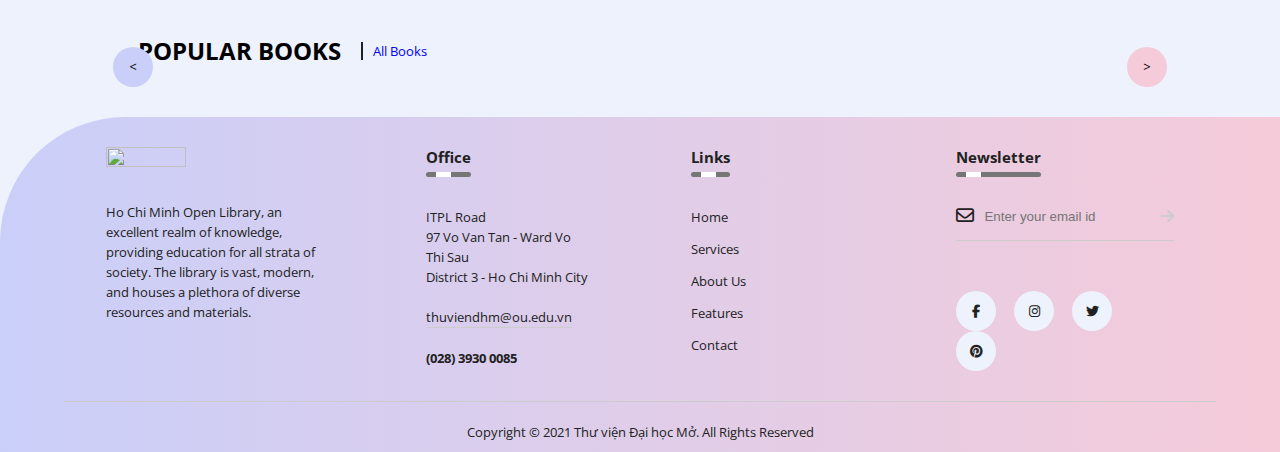
==== commit cb60920a: "back" ====
--- a/index.html
+++ b/index.html
@@ -5,7 +5,7 @@
         <meta name="viewport" content="width=device-width, initial-scale=1.0">
 
         <!--=============== FAVICON ===============-->
-        <link rel="shortcut icon" href="images/logo.webp" type="image/x-icon">
+        <link rel="shortcut icon" href="/..images/logo.webp" type="image/x-icon">
 
         <!--=============== CSS ===============-->
         <link rel="stylesheet" href="/style/style.css">
@@ -34,7 +34,7 @@
             <ul class="main-nav-bar">
                 <li><a href=""><i class="fa-solid fa-book"></i>Book & More<i class="fa-solid fa-arrow-right"></i></a></li>
                 <li><a href=""><i class="fa-solid fa-location-dot"></i>Locations<i class="fa-solid fa-arrow-right"></i></a></li>
-                <li><a href=""><i class="fa-regular fa-calendar-days"></i>Events<i class="fa-solid fa-arrow-right"></i></a></li>
+                <li><a href="../index/calendar.html"><i class="fa-regular fa-calendar-days"></i>Events<i class="fa-solid fa-arrow-right"></i></a></li>
                 <li><a href=""><i class="fa-solid fa-children"></i>Kid & Teens<i class="fa-solid fa-arrow-right"></i></a></li>
                 <li><a href=""><i class="fa-solid fa-gear"></i>Services<i class="fa-solid fa-arrow-right"></i></a></li>
                 <li><a href=""><i class="fa-solid fa-cloud"></i>Resources<i class="fa-solid fa-arrow-right"></i></a></li>
@@ -44,13 +44,13 @@
         <header id="header">
             <div class="left">
                 <div class="logo-fullscreen">
-                    <a href="index.html"><img src="../images/logo.webp" alt=""></a>
+                    <a href="../index.html"><img src="../images/logo.webp" alt=""></a>
                 </div>
             </div>
             <div class="right">
                 <ul class="nav-bar">
                     <li><i id="dark-mode-icon" class="fa-solid fa-circle-half-stroke"></i></li>
-                    <li><a href="/index/account.html">My Account</a></li>
+                    <li><a href="../index/account.html">My Account</a></li>
                     <li><button id="search-button">Search <i class="fa-solid fa-magnifying-glass"></i></button></li>
                 </ul>
             </div>
@@ -63,7 +63,7 @@
             <section id="nav-bar-container">
                 <div class="left">
                     <div class="logo-fullscreen hidden-vision">
-                        <img src="/images/logo.webp" alt="">
+                        <a href="/index.html"><img src="../images/logo.webp" alt=""></a>
                     </div>
                     <div class="title-fullscreen">
                         <h2>OPEN UNIVERSITY LIBRARY</h2>
@@ -71,9 +71,9 @@
                 </div>
                 <div class="right">
                     <ul class="nav-bar">
-                        <li><a href="">Book & More</a></li>
+                        <li><a href="#books-and-more">Book & More</a></li>
                         <li><a href="">Locations</a></li>
-                        <li><a href="">Events</a></li>
+                        <li><a href="../index/calendar.html">Events</a></li>
                         <li><a href="">Kid & Teens</a></li>
                         <li><a href="">Services</a></li>
                         <li><a href="">Resources</a></li>
@@ -105,7 +105,7 @@
                     <div class="news">
                         <div class="new">
                             <div class="new-image">
-                                <img src="/images/image4.jpg" alt="">
+                                <img src="../images/image4.jpg" alt="">
                             </div>
                             <div class="new-description">
                                 <p class="new-title">COVID-19 measures reduced life-threatening invasive bacterial infections</p>
@@ -114,7 +114,7 @@
                         </div>
                         <div class="new">
                             <div class="new-image">
-                                <img src="/images/image3.jpg" alt="">
+                                <img src="../images/image3.jpg" alt="">
                             </div>
                             <div class="new-description">
                                 <p class="new-title">Researchers successfully train a machine learning model in outer space for the first time</p>
@@ -123,7 +123,7 @@
                         </div>
                         <div class="new">
                             <div class="new-image">
-                                <img src="/images/image2.jpg" alt="">
+                                <img src="../images/image2.jpg" alt="">
                             </div>
                             <div class="new-description">
                                 <p class="new-title">COVID-19 measures reduced life-threatening invasive bacterial infections</p>
@@ -184,8 +184,8 @@
                 </div>
                 <div id="formList">
                     <div id="list">
-                        <div class="item">
-                            <img src="/images/bookcover1.jpg" class="avatar" alt="">
+                        <!-- <div class="item"><a href="../index/book.html">
+                            <img src="../images/bookcover1.jpg" class="avatar" alt="">
                             <div class="content">
                                 <div class="nameBook">
                                     <p>Tuổi trẻ đáng giá bao nhiêu</p>
@@ -193,85 +193,9 @@
                                 <div class="nameAuthor">
                                     <p>Rosie Nguyen</p>
                                 </div>
-                            </div>
-                        </div>
-                        <div class="item">
-                            <img src="/images/bookcover2.jpg" class="avatar" alt="">
-                            <div class="content">
-                                <div class="nameBook">
-                                    <p>Tên</p>
-                                </div>
-                                <div class="nameAuthor">
-                                    <p>Tác giả</p>
-                                </div>
-                            </div>
-                        </div>
-                        <div class="item">
-                            <img src="/images/bookcover3.jpg" class="avatar" alt="">
-                            <div class="content">
-                                <div class="nameBook">
-                                    <p>Tên</p>
-                                </div>
-                                <div class="nameAuthor">
-                                    <p>Tác giả</p>
-                                </div>
-                            </div>
-                        </div>
-                        <div class="item">
-                            <img src="/images/bookcover4.jpg" class="avatar" alt="">
-                            <div class="content">
-                                <div class="nameBook">
-                                    <p>Tên</p>
-                                </div>
-                                <div class="nameAuthor">
-                                    <p>Tác giả</p>
-                                </div>
-                            </div>
-                        </div>
-                        <div class="item">
-                            <img src="/images/bookcover5.jpg" class="avatar" alt="">
-                            <div class="content">
-                                <div class="nameBook">
-                                    <p>Tên</p>
-                                </div>
-                                <div class="nameAuthor">
-                                    <p>Tác giả</p>
-                                </div>
-                            </div>
-                        </div>
-                        <div class="item">
-                            <img src="/images/bookcover6.jpg" class="avatar" alt="">
-                            <div class="content">
-                                <div class="nameBook">
-                                    <p>Tên</p>
-                                </div>
-                                <div class="nameAuthor">
-                                    <p>Tác giả</p>
-                                </div>
-                            </div>
-                        </div>
-                        <div class="item">
-                            <img src="/images/bookcover7.jpg" class="avatar" alt="">
-                            <div class="content">
-                                <div class="nameBook">
-                                    <p>Tên</p>
-                                </div>
-                                <div class="nameAuthor">
-                                    <p>Tác giả</p>
-                                </div>
-                            </div>
-                        </div>
-                        <div class="item">
-                            <img src="/images/bookcover8.jpg" class="avatar" alt="">
-                            <div class="content">
-                                <div class="nameBook">
-                                    <p>Tên</p>
-                                </div>
-                                <div class="nameAuthor">
-                                    <p>Tác giả</p>
-                                </div>
-                            </div>
-                        </div>
+                            </div></a>
+                        </div>
+                        -->
                     </div>
                 </div>
                 <div class="direction">
@@ -286,7 +210,7 @@
         <footer>
             <div class="row">
                 <div class="col">
-                    <img src="/images/logo.webp" class="logo">
+                    <img src="../images/logo.webp" class="logo">
                     <p>
                         Ho Chi Minh Open Library, an excellent realm of knowledge, 
                         providing education for all strata of society. The library is vast, 
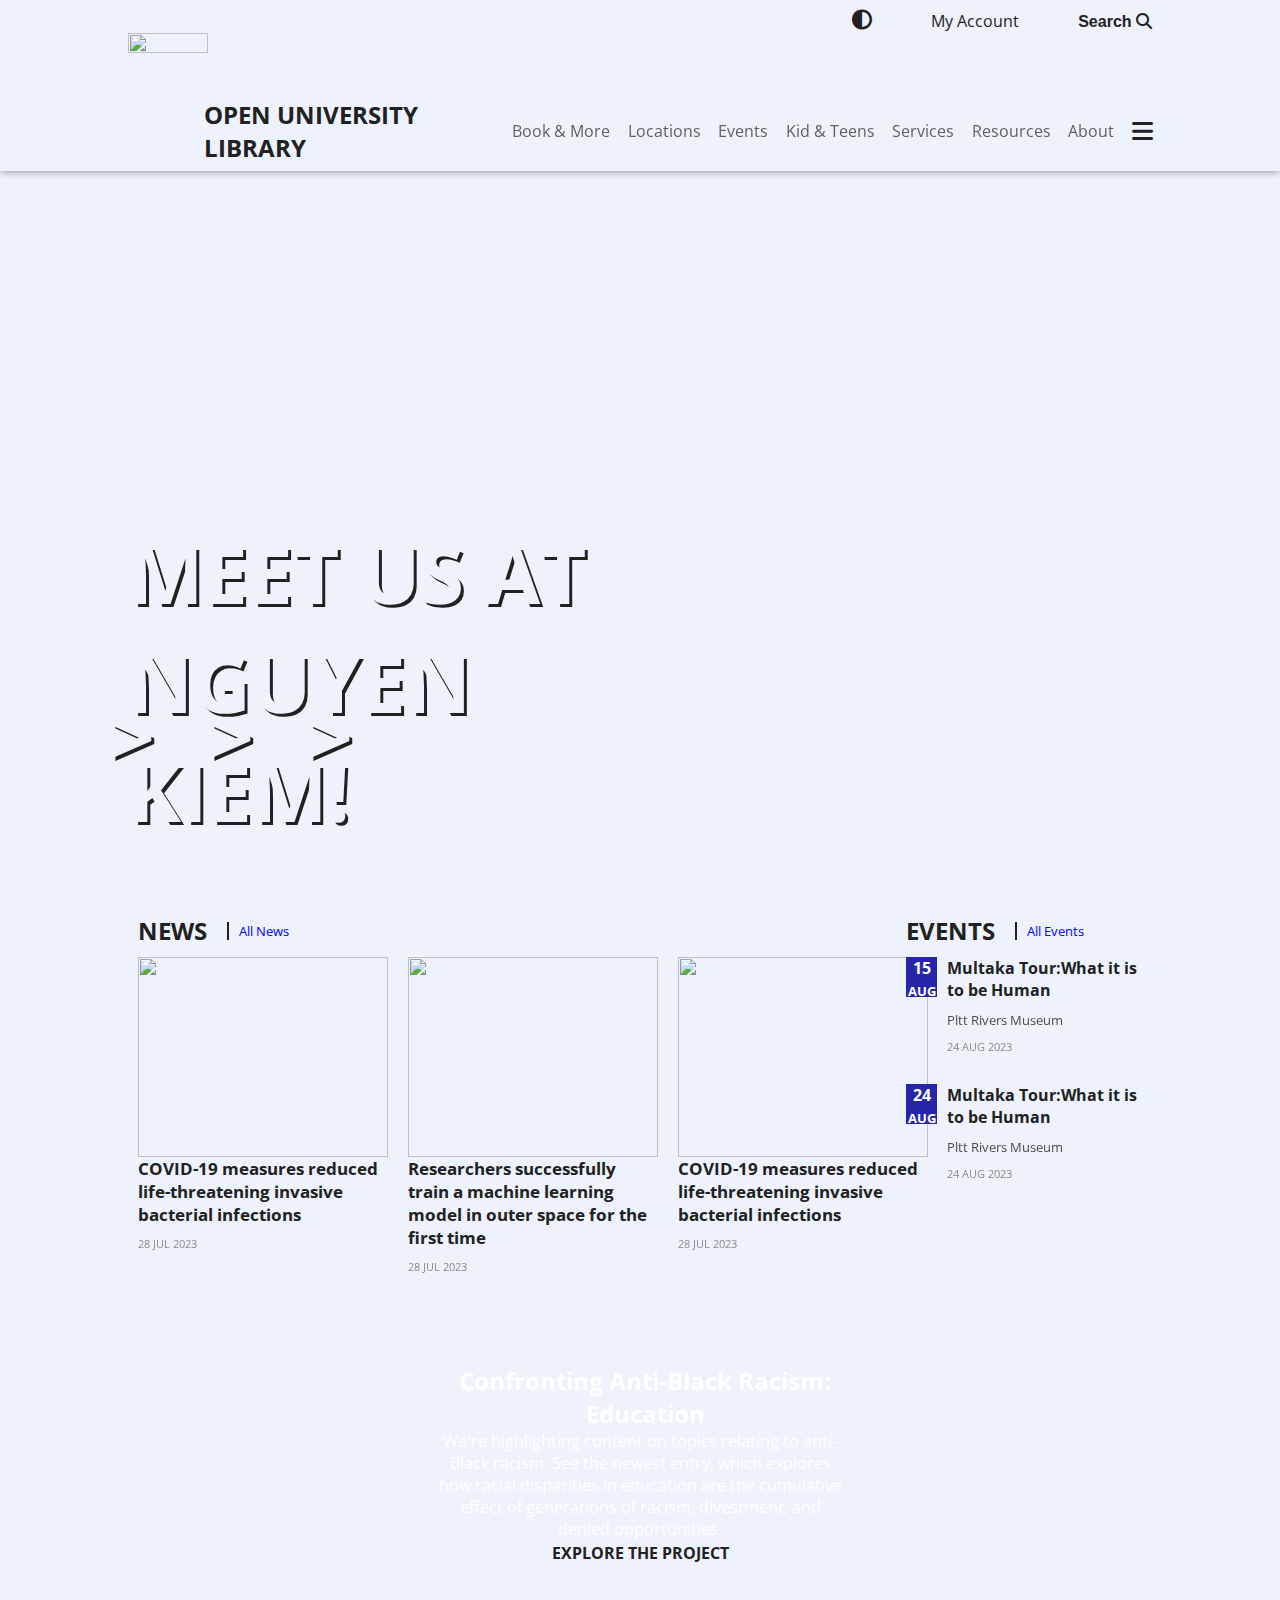
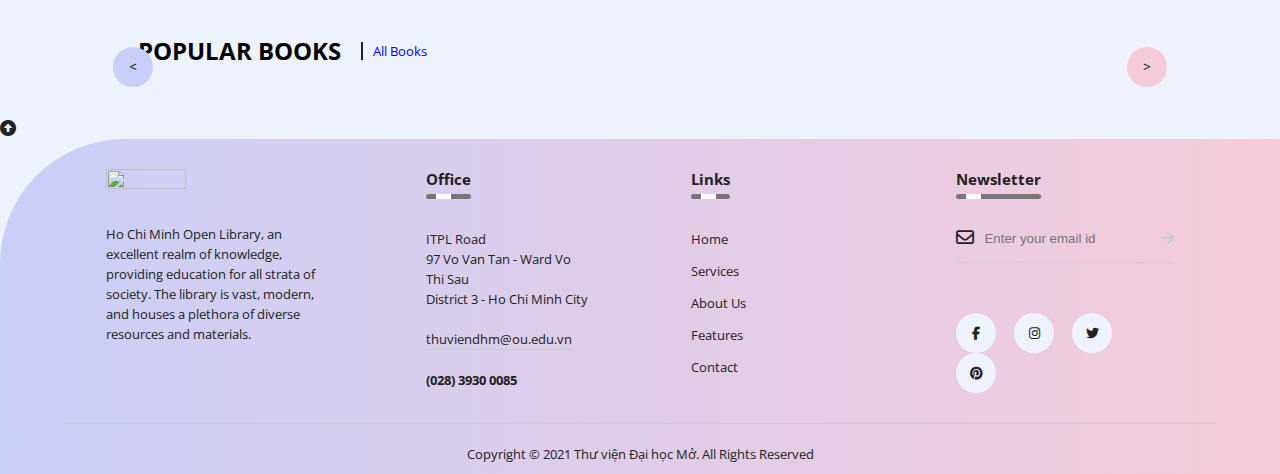
==== commit a373bd06: "update Events" ====
--- a/index.html
+++ b/index.html
@@ -3,16 +3,16 @@
     <head>
         <meta charset="UTF-8">
         <meta name="viewport" content="width=device-width, initial-scale=1.0">
-
+        <title>OU Library</title>
         <!--=============== FAVICON ===============-->
-        <link rel="shortcut icon" href="/..images/logo.webp" type="image/x-icon">
+        <link rel="shortcut icon" href="../images/logo.webp" type="image/x-icon">
 
         <!--=============== CSS ===============-->
         <link rel="stylesheet" href="/style/style.css">
+        <link rel="stylesheet" href="/style/ipad-responsive.css">
+        <link rel="stylesheet" href="/style/mobile.css">
         <link rel="stylesheet" href="https://cdnjs.cloudflare.com/ajax/libs/font-awesome/6.4.0/css/all.min.css">
-        <link rel="stylesheet" href="/style/ipad-responsive.css">
-
-        <title>Local Library</title>
+        <script src="https://kit.fontawesome.com/8fe24a7b32.js" crossorigin="anonymous"></script>
     </head>
     <body>
         <div id="search-part">
@@ -32,9 +32,9 @@
                 <li><button id="close-button"><i class="fa-solid fa-x"></i></button></li>
             </ul>
             <ul class="main-nav-bar">
-                <li><a href=""><i class="fa-solid fa-book"></i>Book & More<i class="fa-solid fa-arrow-right"></i></a></li>
+                <li><a href="/index/allbooks.html"><i class="fa-solid fa-book"></i>Book & More<i class="fa-solid fa-arrow-right"></i></a></li>
                 <li><a href=""><i class="fa-solid fa-location-dot"></i>Locations<i class="fa-solid fa-arrow-right"></i></a></li>
-                <li><a href="../index/calendar.html"><i class="fa-regular fa-calendar-days"></i>Events<i class="fa-solid fa-arrow-right"></i></a></li>
+                <li><a href="../index/event.html"><i class="fa-regular fa-calendar-days"></i>Events<i class="fa-solid fa-arrow-right"></i></a></li>
                 <li><a href=""><i class="fa-solid fa-children"></i>Kid & Teens<i class="fa-solid fa-arrow-right"></i></a></li>
                 <li><a href=""><i class="fa-solid fa-gear"></i>Services<i class="fa-solid fa-arrow-right"></i></a></li>
                 <li><a href=""><i class="fa-solid fa-cloud"></i>Resources<i class="fa-solid fa-arrow-right"></i></a></li>
@@ -71,7 +71,7 @@
                 </div>
                 <div class="right">
                     <ul class="nav-bar">
-                        <li><a href="#books-and-more">Book & More</a></li>
+                        <li><a href="/index/allbooks.html">Book & More</a></li>
                         <li><a href="">Locations</a></li>
                         <li><a href="../index/calendar.html">Events</a></li>
                         <li><a href="">Kid & Teens</a></li>
@@ -205,6 +205,12 @@
                 
             </section>
         </main>
+        <!-- =========Scroll button========== -->
+        <a href="#" class="to-top">
+            <i class="fa-solid fa-circle-up"></i>
+        </a>
+        <!-- ======================================== -->
+
 
         <!--==================== FOOTER ====================-->
         <footer>
--- a/style/style.css
+++ b/style/style.css
@@ -207,6 +207,7 @@
 #sidebar{
     position: fixed;
     z-index: 999;
+    top: 0;
     right: 0;
     max-width: 400px;
     width: 400px;
@@ -264,7 +265,7 @@
 
 /* MENU-BAR STYLE END */
 
-/* VIDEO STYLE*/
+/* BANNER STYLE*/
 
 #banner-container{
     width: 100%;
@@ -329,7 +330,7 @@
         transform: rotate(-90deg) translate(20px, 0px);
     }
 }
-/* VIDEO STYLE END*/
+/* BANNER STYLE END*/
 
 /* NEWS AND EVENTS STYLE */
 
@@ -714,55 +715,6 @@
 /* RESPONSIVE STYLE */
 
 
-@media screen and (max-width: 768px) {
-     /* header responsive */
-        #header{
-            display: none;
-        }
-    /* header responsive end */
-    /* menubar responsive */
-    #menu-bar-container .logo-fullscreen img{
-        display: block;
-        margin-top: 10px;
-    }
-    .title > h2{
-       font-size: 1.25rem;
-    }
-    .menu-bar{
-        display: block;
-    }
-    /* menubar responsive end */
-    
-    /* book responsive */
-    .item{
-        width: 50vw;
-    }
-
-    .item .avatar{
-        box-shadow: none;
-        transform: scale(0.8);
-    }
-
-    .item .avatar:hover{
-        transform: scale(1);
-        translate: 0px 0px;
-        box-shadow: 0px 0px 15px #7e878d;
-    }
-    .direction{
-        display: none;
-    }
-    /* book responsive end*/
-
-    /* footer responsive */
-    footer{
-        bottom: unset;
-    }
-    .col{
-        flex-basis: 100%;
-    }
-    .col:nth-child(2), .col:nth-child(3){
-        flex-basis: 100%;
-    }
-    /* footer responsive end*/
-}
-/* RESPONSIVE STYLE END */+
+
+
--- a/style/ipad-responsive.css
+++ b/style/ipad-responsive.css
@@ -9,6 +9,7 @@
     }
     #nav-bar-container{
         height: 6vh;
+        box-shadow: none
     }
     /* header responsive end */
 
@@ -64,6 +65,7 @@
     .new{
         display: flex;
         width: 600px;
+        padding: 5px;
     }
     .new-image{
         width: 200%;
@@ -72,7 +74,6 @@
     .event-description,
     .new-description{
         width: 100%;
-        margin-left: 20px;
     }
     .events{
         display: flex;
--- a/style/mobile.css
+++ b/style/mobile.css
@@ -0,0 +1,160 @@
+@media screen and (max-width: 768px) {
+    /* sidebar responsive */
+    #sidebar{
+        width: 250px;
+        animation: responsive-sidebar-ani .5s;
+    }
+    @keyframes responsive-sidebar-ani {
+        0%{
+            width: 0px;
+        }
+        100%{
+            width: 250px;
+        }
+    }
+    /* sidebar responsive end */
+
+    /* header responsive */
+       #header{
+           display: none;
+       }
+   /* header responsive end */
+   /* menubar responsive */
+   #nav-bar-container{
+    justify-content: space-evenly;
+    height: 8vh;
+    position: fixed;
+    top: 0;
+    width: 100%;
+    z-index: 888;
+    }
+    #nav-bar-container .left .title-fullscreen > h2{
+        font-size: 1.1rem;
+    }
+    .logo-fullscreen{
+        width: 70px;
+        visibility: inherit!important;
+    }
+    
+   #menu-bar-container .logo-fullscreen img{
+       display: block;
+       margin-top: 10px;
+   }
+   #nav-bar-container .left{
+    width: 70%;
+    height: 100%;
+    }   
+    #nav-bar-container .right{
+        width: 10%
+    }
+   /* menubar responsive end */
+
+   /* BANNER STYLE*/
+
+    #banner-container{
+        margin-top: 8vh;
+        height: 80vh;
+        background-attachment: local;
+        background-position: 93%;
+    }
+
+    .fullscreen-title {
+        text-shadow: 3px 3px var(--secondary-color);
+        position: absolute;
+        top: 20%;
+        left: 5%;
+    }
+    
+    .arrow{
+        bottom: 28%;
+        left: 17%;
+    }
+    
+    .arrow span{
+        animation: animate 2.5s infinite;
+        font-size: 30px;
+    }
+    
+    /* BANNER STYLE END*/
+   /* news and event responsive */
+   #news-and-events{
+    margin: 20px 0;
+    }
+    .news{
+        flex-direction: column;
+    }
+    .new{
+        flex-direction: column;
+        width: 400px;
+    }
+    .new-image{
+        width: 100%;
+        height: 200px;
+    }
+    .event-description,
+    .new-description{
+        width: 100%;
+        margin-left: 20px;
+    }
+    .new-description .new-title{
+        font-size: 15px;
+        width: 350px;
+    }
+    .event:not(:first-child){
+        margin-left: 30px;
+    }
+/* news and event responsive end*/
+   /* EDUCATION STYLE */
+    #edu-container{
+        margin: 30px 0;
+    }
+    #edu-container::before {
+        width: 100%; height: 100%;
+        background-position: center;
+    }
+    #edu-container .edu-text-container{
+        width: 80%;
+    }
+    /* EDUCATION STYLE END */
+   /* book responsive */
+   #books-and-more{
+    margin: 0;
+    margin-bottom: 50px;
+    }
+    #formList{
+        margin: 0;
+    }
+    .title-line{
+        padding-left: 0px;
+    }
+   .item{
+       width: 50vw;
+   }
+
+   .item .avatar{
+       box-shadow: none;
+       transform: scale(0.8);
+   }
+
+   .item .avatar:hover{
+       transform: scale(1);
+       translate: 0px 0px;
+       box-shadow: 0px 0px 15px #7e878d;
+   }
+   .direction{
+       display: none;
+   }
+   /* book responsive end*/
+
+   /* footer responsive */
+   footer{
+       bottom: unset;
+   }
+   .col{
+       flex-basis: 100%;
+   }
+   .col:nth-child(2), .col:nth-child(3){
+       flex-basis: 100%;
+   }
+   /* footer responsive end*/
+}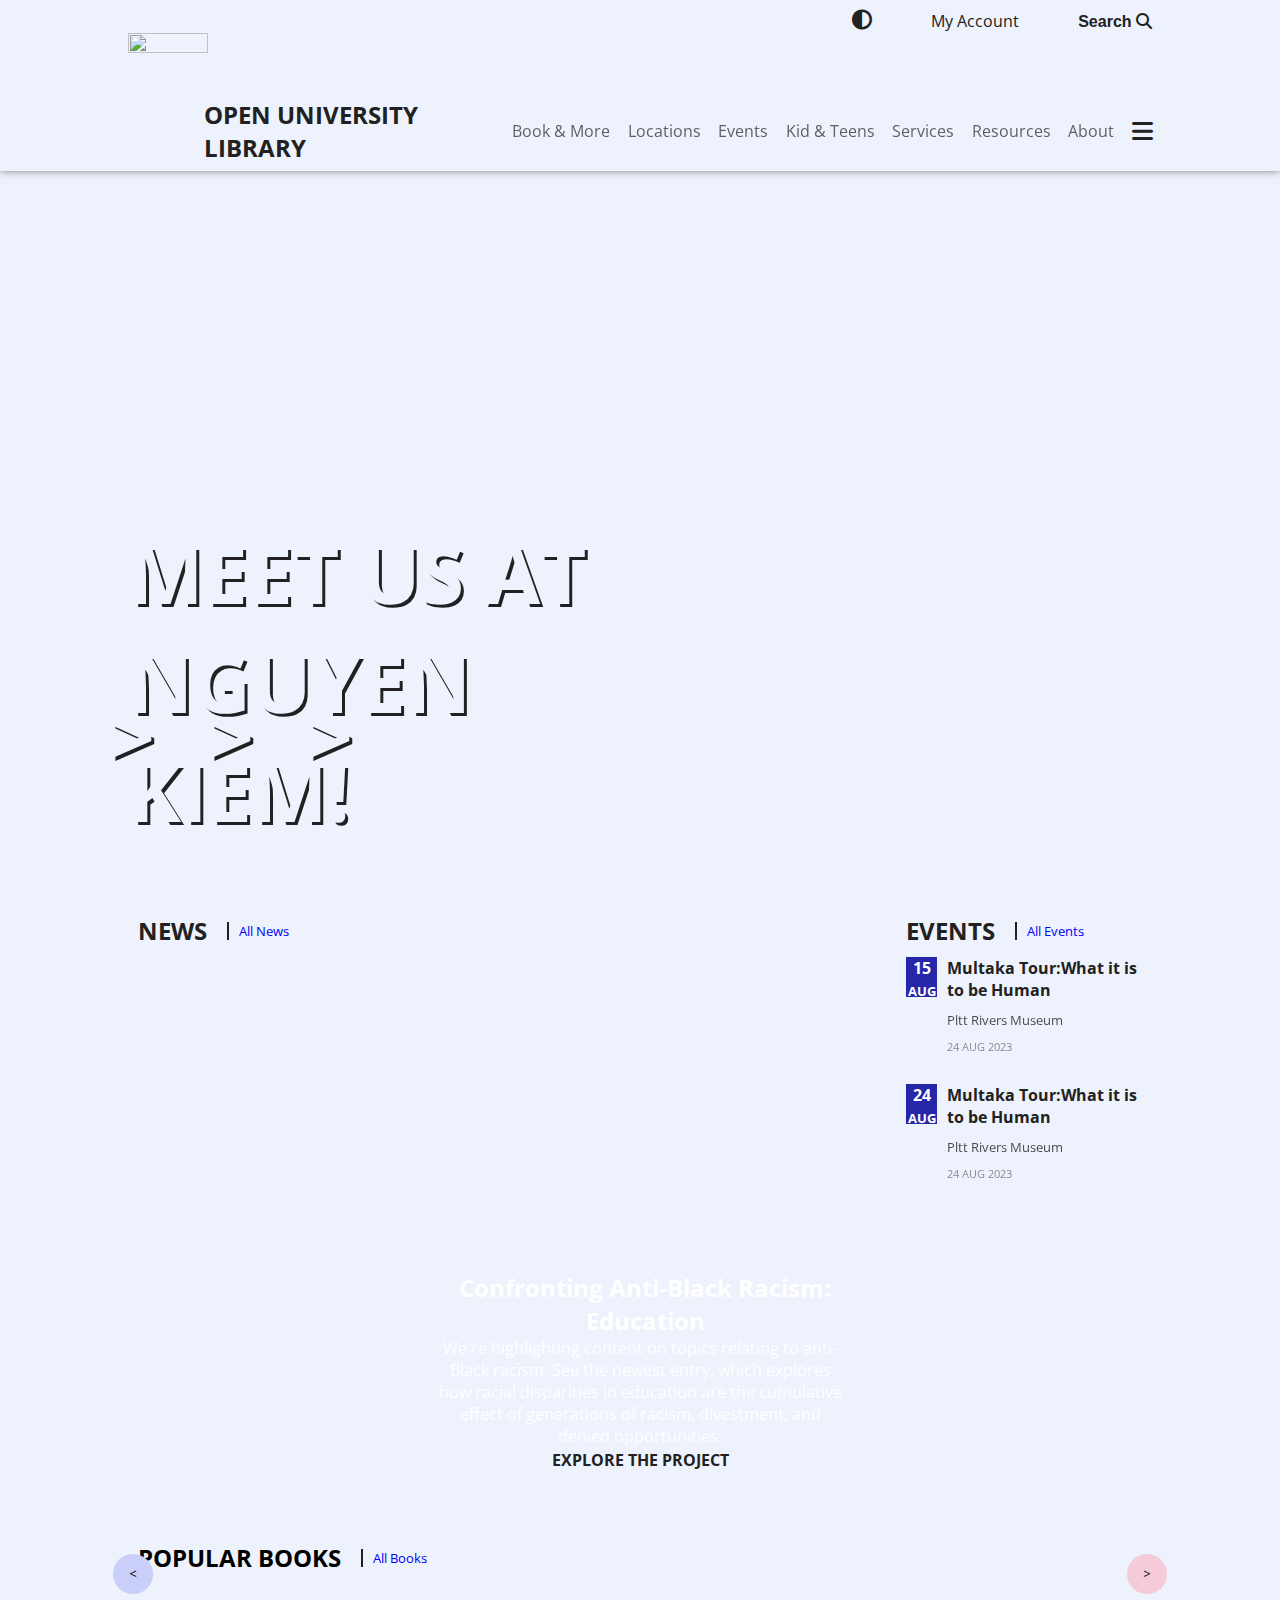
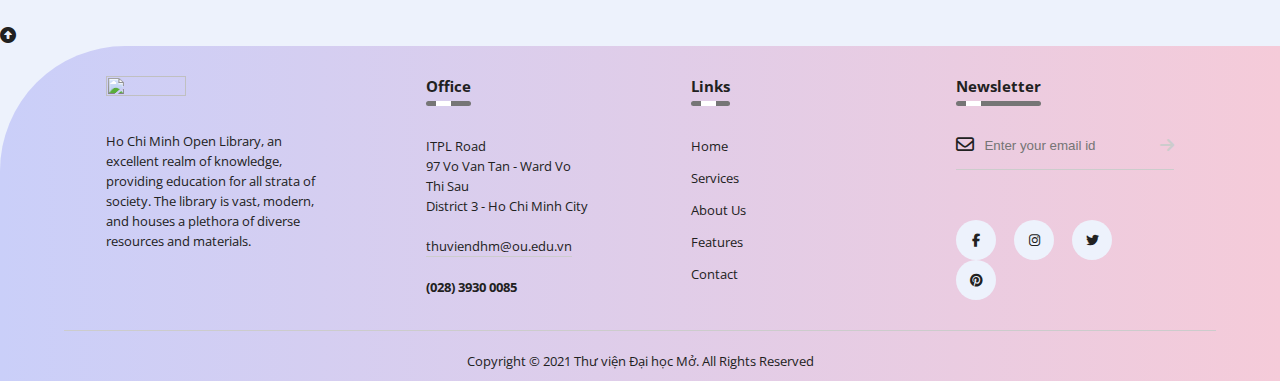
==== commit a5859321: "Merge branch 'main' into morejson" ====
--- a/index.html
+++ b/index.html
@@ -35,10 +35,10 @@
                 <li><a href="/index/allbooks.html"><i class="fa-solid fa-book"></i>Book & More<i class="fa-solid fa-arrow-right"></i></a></li>
                 <li><a href=""><i class="fa-solid fa-location-dot"></i>Locations<i class="fa-solid fa-arrow-right"></i></a></li>
                 <li><a href="../index/event.html"><i class="fa-regular fa-calendar-days"></i>Events<i class="fa-solid fa-arrow-right"></i></a></li>
-                <li><a href=""><i class="fa-solid fa-children"></i>Kid & Teens<i class="fa-solid fa-arrow-right"></i></a></li>
-                <li><a href=""><i class="fa-solid fa-gear"></i>Services<i class="fa-solid fa-arrow-right"></i></a></li>
-                <li><a href=""><i class="fa-solid fa-cloud"></i>Resources<i class="fa-solid fa-arrow-right"></i></a></li>
-                <li><a href=""><i class="fa-solid fa-circle-info"></i>About<i class="fa-solid fa-arrow-right"></i></a></li>
+                <li><a href="../index/coming.html"><i class="fa-solid fa-children"></i>Kid & Teens<i class="fa-solid fa-arrow-right"></i></a></li>
+                <li><a href="../index/coming.html"><i class="fa-solid fa-gear"></i>Services<i class="fa-solid fa-arrow-right"></i></a></li>
+                <li><a href="../index/coming.html"><i class="fa-solid fa-cloud"></i>Resources<i class="fa-solid fa-arrow-right"></i></a></li>
+                <li><a href="../index/coming.html"><i class="fa-solid fa-circle-info"></i>About<i class="fa-solid fa-arrow-right"></i></a></li>
         </div>
         <!--==================== HEADER ====================-->
         <header id="header">
@@ -73,10 +73,10 @@
                     <ul class="nav-bar">
                         <li><a href="/index/allbooks.html">Book & More</a></li>
                         <li><a href="">Locations</a></li>
-                        <li><a href="../index/calendar.html">Events</a></li>
-                        <li><a href="">Kid & Teens</a></li>
-                        <li><a href="">Services</a></li>
-                        <li><a href="">Resources</a></li>
+                        <li><a href="../index/event.html">Events</a></li>
+                        <li><a href="../index/coming.html">Kid & Teens</a></li>
+                        <li><a href="../index/coming.html">Services</a></li>
+                        <li><a href="../index/coming.html">Resources</a></li>
                         <li><a href="">About</a></li>
                         <li><div id="sidebar-button"><i class="fa-solid fa-bars"></i></div></li>
                     </ul>
@@ -100,10 +100,10 @@
                 <div id="news-container">
                     <div class="title-line">
                         <h2>NEWS</h2>
-                        <a href="">All News</a>
-                    </div>
-                    <div class="news">
-                        <div class="new">
+                        <a href="/index/event.html">All News</a>
+                    </div>
+                    <div id="news">
+                        <!-- <div class="new">
                             <div class="new-image">
                                 <img src="../images/image4.jpg" alt="">
                             </div>
@@ -111,33 +111,15 @@
                                 <p class="new-title">COVID-19 measures reduced life-threatening invasive bacterial infections</p>
                                 <p class="time">28 JUL 2023</p>
                             </div>
-                        </div>
-                        <div class="new">
-                            <div class="new-image">
-                                <img src="../images/image3.jpg" alt="">
-                            </div>
-                            <div class="new-description">
-                                <p class="new-title">Researchers successfully train a machine learning model in outer space for the first time</p>
-                                <p class="time">28 JUL 2023</p>
-                            </div>
-                        </div>
-                        <div class="new">
-                            <div class="new-image">
-                                <img src="../images/image2.jpg" alt="">
-                            </div>
-                            <div class="new-description">
-                                <p class="new-title">COVID-19 measures reduced life-threatening invasive bacterial infections</p>
-                                <p class="time">28 JUL 2023</p>
-                            </div>
-                        </div>
+                        </div> -->
                     </div>
                 </div>
                 <div id="events-container">
                     <div class="title-line">
                         <h2>EVENTS</h2>
-                        <a href="">All Events</a>
-                    </div>
-                    <div class="events">
+                        <a href="/index/event.html">All Events</a>
+                    </div>
+                    <div id="events">
                         <div class="event">
                             <div class="event-time">
                                 15 <span>AUG</span>
@@ -180,7 +162,7 @@
             <section class="" id="books-and-more">
                 <div class="title-line">
                     <h2>POPULAR BOOKS</h2>
-                    <a href="">All Books</a>
+                    <a href="/index/allbooks.html">All Books</a>
                 </div>
                 <div id="formList">
                     <div id="list">
